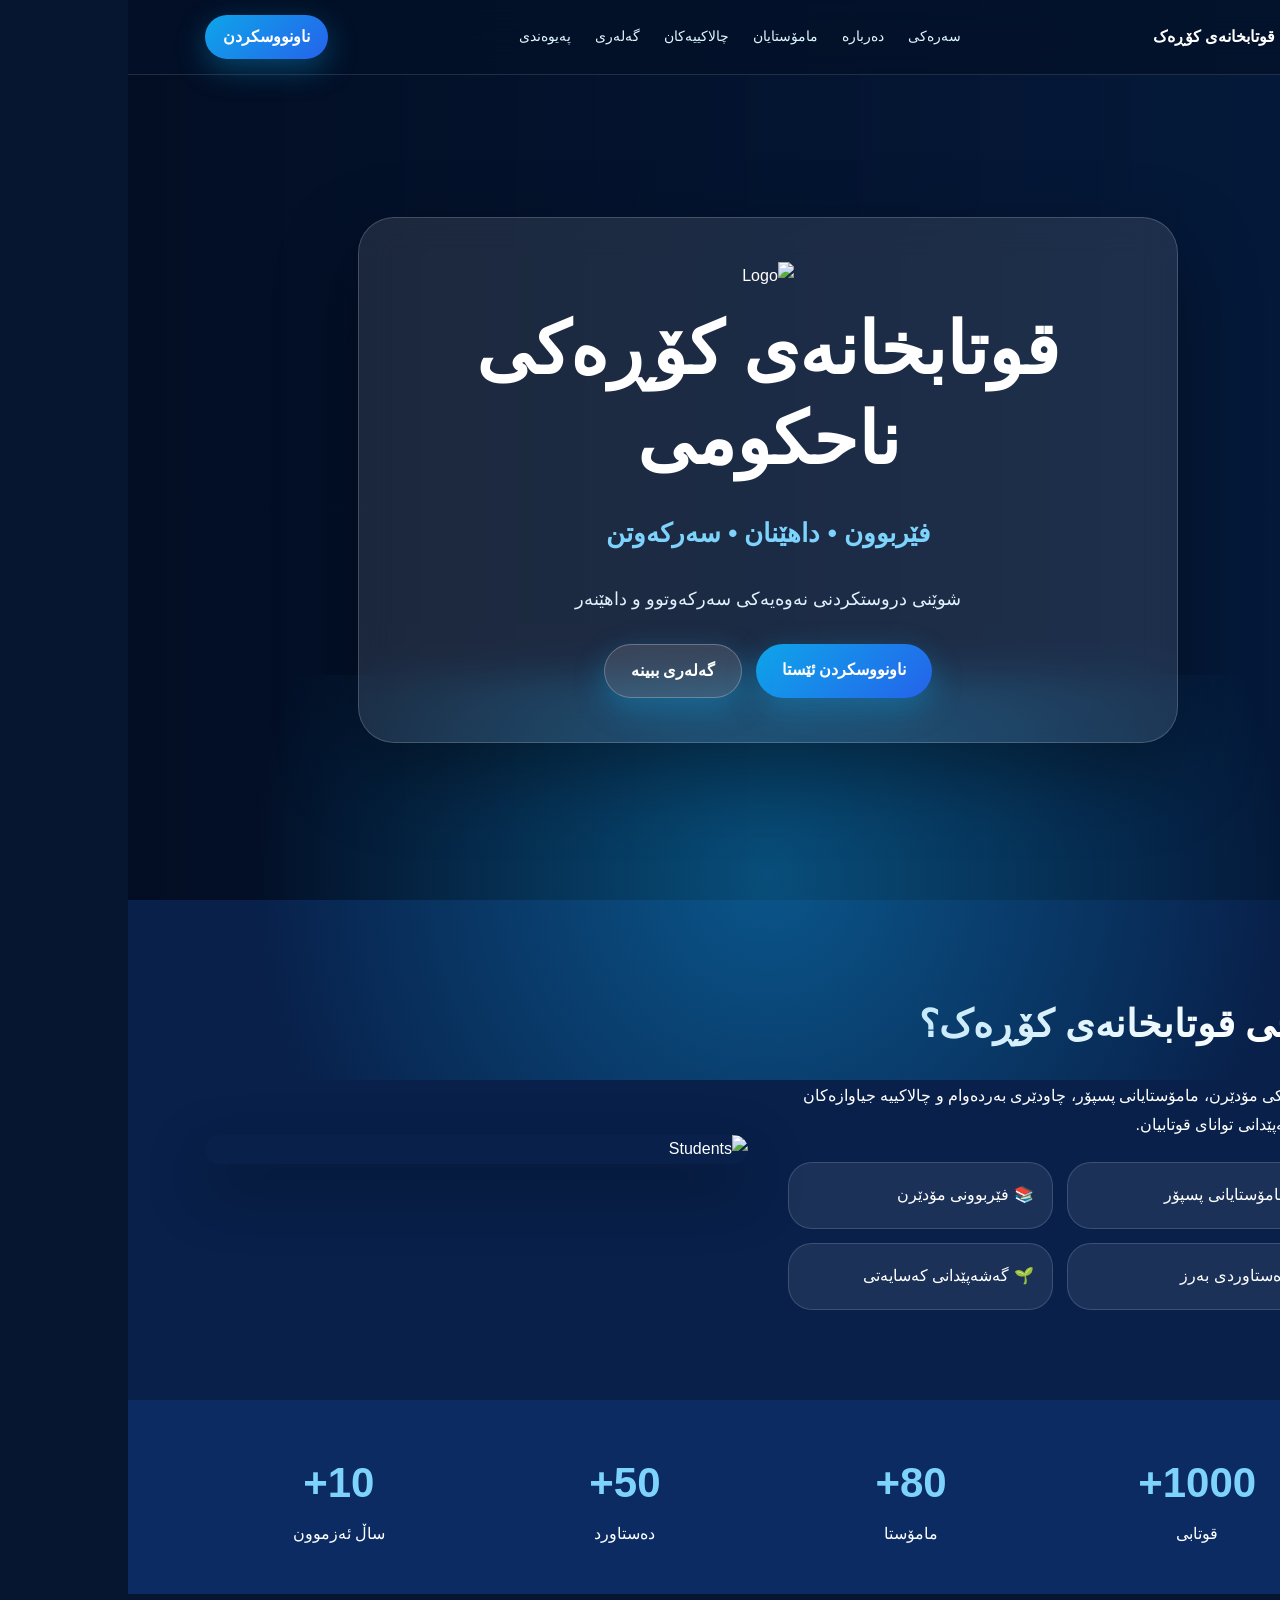
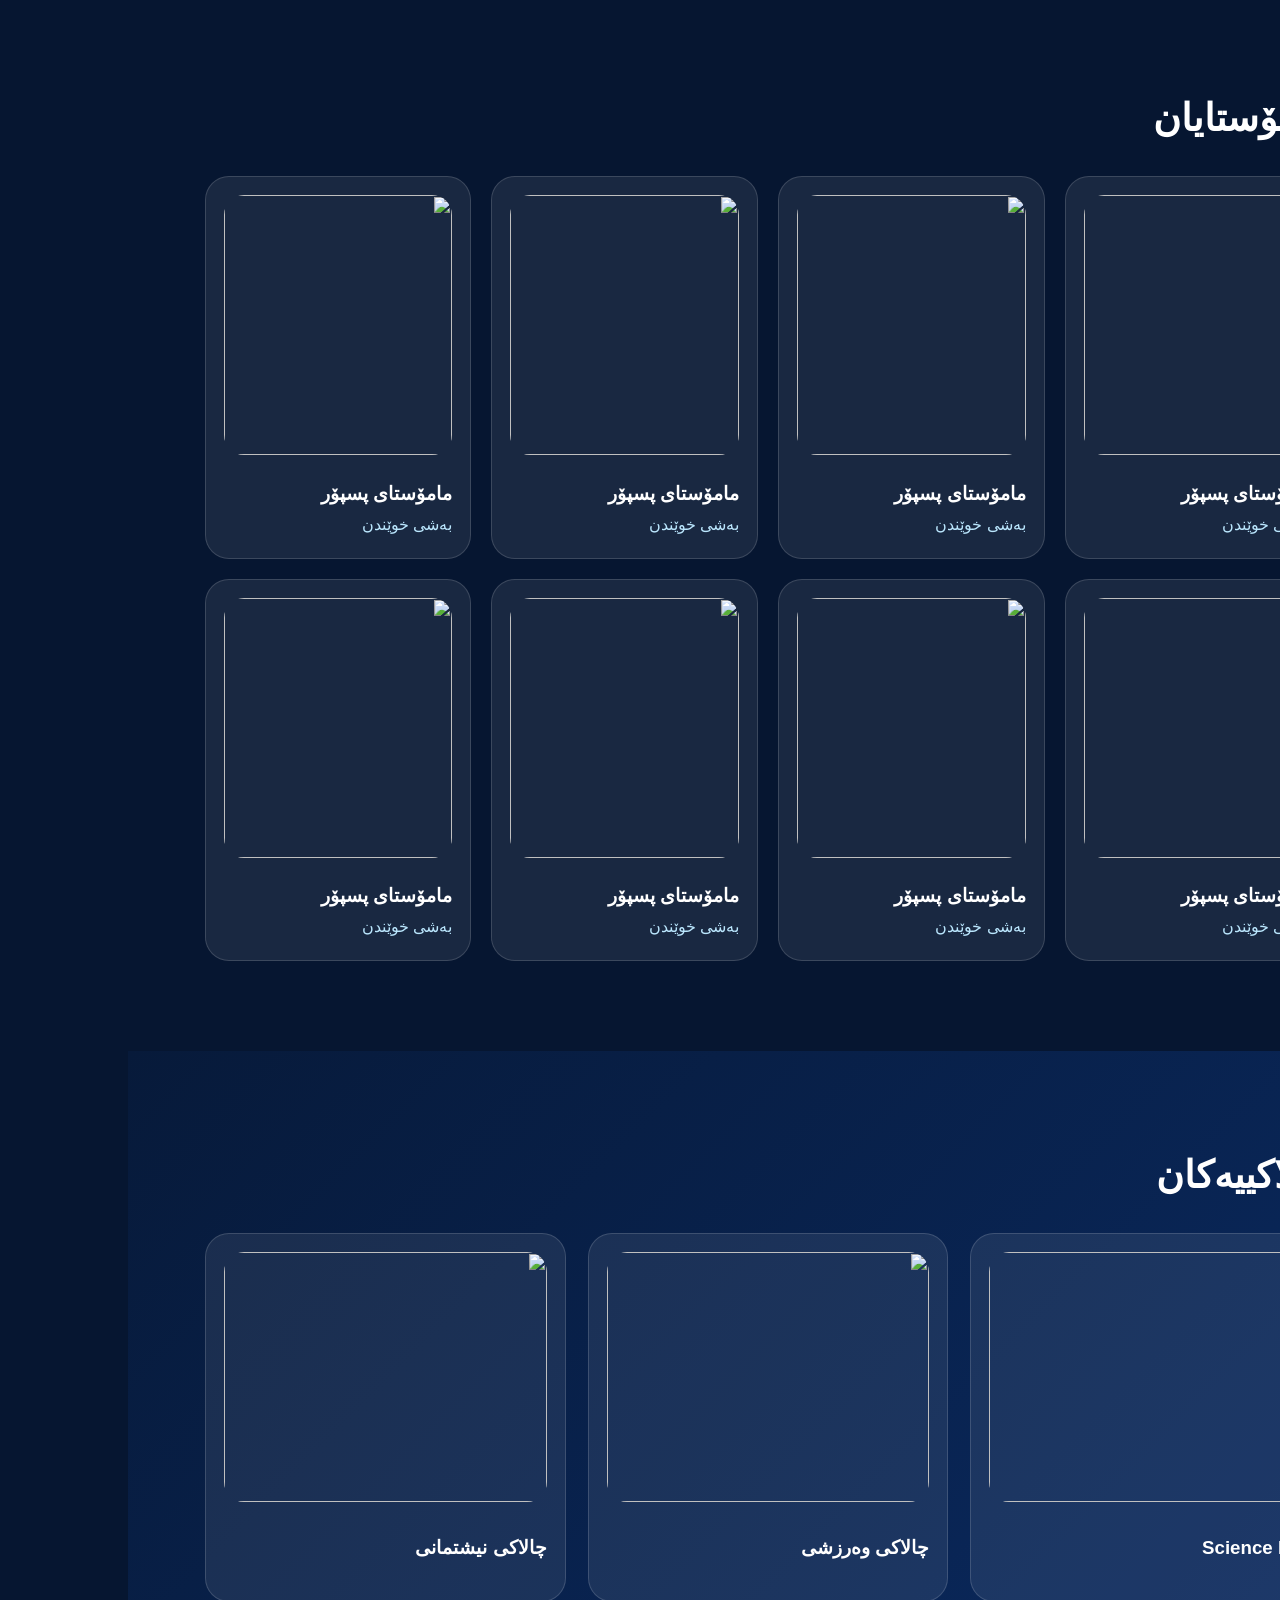
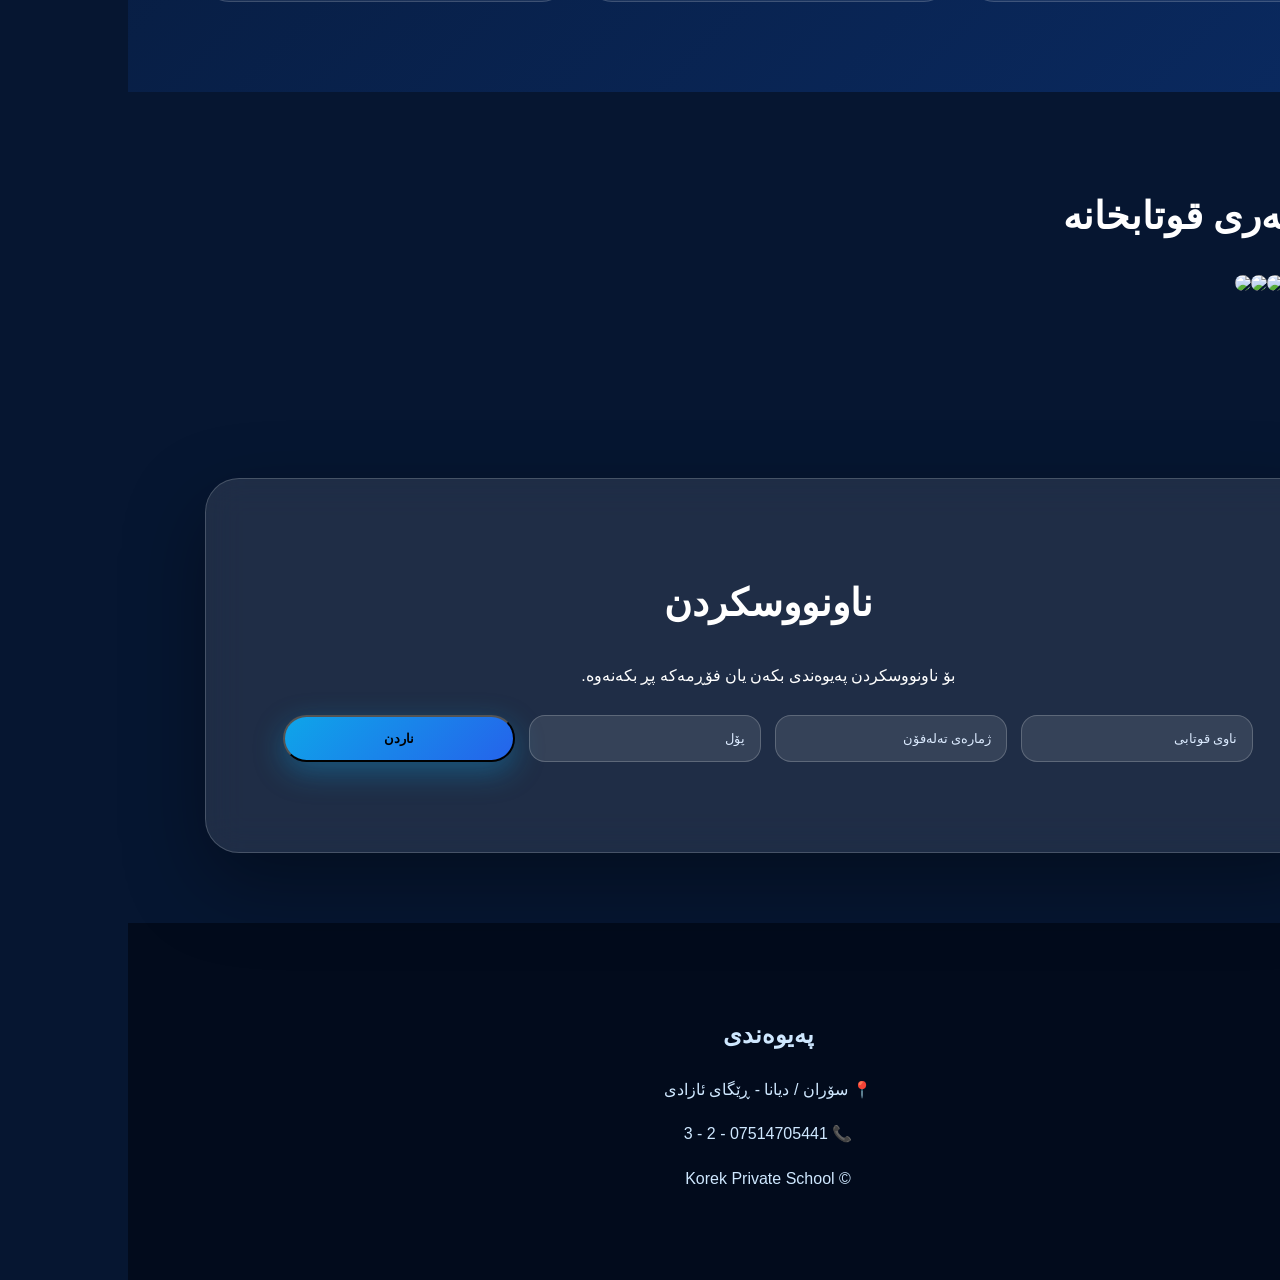
==== index.html @ 2002eb9e "Add files via upload" ====
<!DOCTYPE html>
<html lang="ku" dir="rtl">
<head>
  <meta charset="UTF-8" />
  <meta name="viewport" content="width=device-width, initial-scale=1.0" />
  <title>قوتابخانەی کۆڕەکی ناحکومی</title>
  <link rel="stylesheet" href="styles.css" />
</head>
<body>
  <header class="nav">
    <div class="brand"><img src="assets/logo.png" alt="Korek Logo"><span>قوتابخانەی کۆڕەک</span></div>
    <nav>
      <a href="#home">سەرەکی</a><a href="#about">دەربارە</a><a href="#teachers">مامۆستایان</a><a href="#activities">چالاکییەکان</a><a href="#gallery">گەلەری</a><a href="#contact">پەیوەندی</a>
    </nav>
    <a class="btn small" href="#register">ناونووسکردن</a>
  </header>

  <section id="home" class="hero">
    <div class="hero-bg"></div>
    <div class="hero-card glass">
      <img class="hero-logo" src="assets/logo.png" alt="Logo">
      <h1>قوتابخانەی کۆڕەکی ناحکومی</h1>
      <p>فێربوون • داهێنان • سەرکەوتن</p>
      <span>شوێنی دروستکردنی نەوەیەکی سەرکەوتوو و داهێنەر</span>
      <div class="actions"><a class="btn" href="#register">ناونووسکردن ئێستا</a><a class="btn ghost" href="#gallery">گەلەری ببینە</a></div>
    </div>
  </section>

  <section id="about" class="section split">
    <div><h2>بۆچی قوتابخانەی کۆڕەک؟</h2><p>ژینگەیەکی مۆدێرن، مامۆستایانی پسپۆر، چاودێری بەردەوام و چالاکییە جیاوازەکان بۆ گەشەپێدانی توانای قوتابیان.</p>
      <div class="features"><div>🎓 مامۆستایانی پسپۆر</div><div>📚 فێربوونی مۆدێرن</div><div>🏆 دەستاوردی بەرز</div><div>🌱 گەشەپێدانی کەسایەتی</div></div>
    </div>
    <img class="rounded" src="assets/students-group.jpg" alt="Students">
  </section>

  <section class="stats">
    <div><b>1000+</b><span>قوتابی</span></div><div><b>80+</b><span>مامۆستا</span></div><div><b>50+</b><span>دەستاورد</span></div><div><b>10+</b><span>ساڵ ئەزموون</span></div>
  </section>

  <section id="teachers" class="section">
    <h2>مامۆستایان</h2>
    <div class="grid teachers">
      <article><img src="assets/teacher-15-01.jpg"><h3>مامۆستای پسپۆر</h3><p>بەشی خوێندن</p></article>
      <article><img src="assets/teacher-16-01.jpg"><h3>مامۆستای پسپۆر</h3><p>بەشی خوێندن</p></article>
      <article><img src="assets/teacher-17-01.jpg"><h3>مامۆستای پسپۆر</h3><p>بەشی خوێندن</p></article>
      <article><img src="assets/teacher-18-01-01.jpg"><h3>مامۆستای پسپۆر</h3><p>بەشی خوێندن</p></article>
      <article><img src="assets/teacher-19-01.jpg"><h3>مامۆستای پسپۆر</h3><p>بەشی خوێندن</p></article>
      <article><img src="assets/teacher-20-01-01.jpg"><h3>مامۆستای پسپۆر</h3><p>بەشی خوێندن</p></article>
      <article><img src="assets/teacher-22-01.jpg"><h3>مامۆستای پسپۆر</h3><p>بەشی خوێندن</p></article>
      <article><img src="assets/teacher-23-01.jpg"><h3>مامۆستای پسپۆر</h3><p>بەشی خوێندن</p></article>
    </div>
  </section>

  <section id="activities" class="section dark">
    <h2>چالاکییەکان</h2>
    <div class="activity-grid">
      <div><img src="assets/activity1.png"><h3>Science Fair</h3></div>
      <div><img src="assets/activity2.png"><h3>چالاکی وەرزشی</h3></div>
      <div><img src="assets/activity3.png"><h3>چالاکی نیشتمانی</h3></div>
    </div>
  </section>

  <section id="gallery" class="section">
    <h2>گەلەری قوتابخانە</h2>
    <div class="masonry">
      <img src="assets/school.jpg"><img src="assets/student1.jpg"><img src="assets/student2.jpg"><img src="assets/student3.jpg"><img src="assets/student4.jpg"><img src="assets/gallery1.png">
    </div>
  </section>

  <section id="register" class="section register glass">
    <h2>ناونووسکردن</h2>
    <p>بۆ ناونووسکردن پەیوەندی بکەن یان فۆڕمەکە پڕ بکەنەوە.</p>
    <form><input placeholder="ناوی قوتابی"><input placeholder="ژمارەی تەلەفۆن"><input placeholder="پۆل"><button class="btn" type="button">ناردن</button></form>
  </section>

  <footer id="contact">
    <h2>پەیوەندی</h2>
    <p>📍 سۆران / دیانا - ڕێگای ئازادی</p>
    <p>📞 07514705441 - 2 - 3</p>
    <p>© Korek Private School</p>
  </footer>
</body>
</html>
---- styles.css ----
*{box-sizing:border-box}body{margin:0;font-family:Tahoma,Arial,sans-serif;background:#061631;color:#fff;line-height:1.8;overflow-x:hidden}a{color:inherit;text-decoration:none}.nav{position:fixed;top:0;z-index:50;width:100%;display:flex;align-items:center;justify-content:space-between;padding:14px 6%;background:rgba(4,17,39,.72);backdrop-filter:blur(18px);border-bottom:1px solid rgba(255,255,255,.12)}.brand{display:flex;align-items:center;gap:10px;font-weight:800}.brand img{width:46px;height:46px;object-fit:contain}.nav nav{display:flex;gap:24px;color:#dff6ff;font-size:14px}.btn{display:inline-block;background:linear-gradient(135deg,#0ea5e9,#2563eb);padding:12px 26px;border-radius:999px;font-weight:800;box-shadow:0 10px 30px rgba(14,165,233,.35)}.btn.small{padding:8px 18px}.btn.ghost{background:rgba(255,255,255,.12);border:1px solid rgba(255,255,255,.25)}.hero{min-height:100vh;position:relative;display:grid;place-items:center;padding:120px 6% 60px}.hero-bg{position:absolute;inset:0;background:linear-gradient(90deg,rgba(3,13,34,.95),rgba(5,32,72,.45)),url('assets/school.jpg') center/cover;filter:saturate(1.05)}.hero:after{content:"";position:absolute;inset:auto -10% -20% -10%;height:45%;background:radial-gradient(circle,#0ea5e966,transparent 65%)}.glass{background:rgba(255,255,255,.1);border:1px solid rgba(255,255,255,.18);box-shadow:0 30px 80px rgba(0,0,0,.35);backdrop-filter:blur(18px)}.hero-card{position:relative;z-index:2;max-width:820px;text-align:center;border-radius:36px;padding:44px}.hero-logo{width:100px}.hero h1{font-size:clamp(34px,6vw,72px);line-height:1.25;margin:14px 0}.hero p{font-size:26px;color:#7dd3fc;font-weight:800}.hero span{display:block;color:#e0f2fe;font-size:18px}.actions{margin-top:28px;display:flex;gap:14px;justify-content:center;flex-wrap:wrap}.section{padding:90px 6%}.section h2{font-size:38px;margin:0 0 24px}.split{display:grid;grid-template-columns:1fr 1fr;gap:40px;align-items:center;background:#08204a}.rounded{width:100%;border-radius:34px;box-shadow:0 25px 60px rgba(0,0,0,.35)}.features{display:grid;grid-template-columns:repeat(2,1fr);gap:14px;margin-top:22px}.features div,.teachers article,.activity-grid div{background:rgba(255,255,255,.08);border:1px solid rgba(255,255,255,.15);border-radius:24px;padding:18px}.stats{display:grid;grid-template-columns:repeat(4,1fr);gap:18px;padding:45px 6%;background:#0b2b62;text-align:center}.stats b{font-size:42px;color:#7dd3fc;display:block}.grid{display:grid;grid-template-columns:repeat(4,1fr);gap:20px}.teachers img{width:100%;height:260px;object-fit:cover;border-radius:20px}.teachers h3{margin:12px 0 0}.teachers p{color:#bae6fd;margin:0}.dark{background:linear-gradient(135deg,#071a3a,#0a2a61)}.activity-grid{display:grid;grid-template-columns:repeat(3,1fr);gap:22px}.activity-grid img{width:100%;height:250px;object-fit:cover;border-radius:20px}.masonry{columns:3 260px;column-gap:18px}.masonry img{width:100%;margin:0 0 18px;border-radius:22px}.register{margin:70px 6%;border-radius:34px;text-align:center}form{display:grid;grid-template-columns:repeat(4,1fr);gap:14px;margin-top:24px}input{padding:15px;border-radius:16px;border:1px solid rgba(255,255,255,.2);background:rgba(255,255,255,.1);color:#fff}input::placeholder{color:#dbeafe}footer{text-align:center;padding:70px 6%;background:#020b1c;color:#cfe8ff}@media(max-width:900px){.nav nav{display:none}.split,.grid,.activity-grid,.stats,form{grid-template-columns:1fr}.hero-card{padding:28px}.section{padding:64px 5%}}
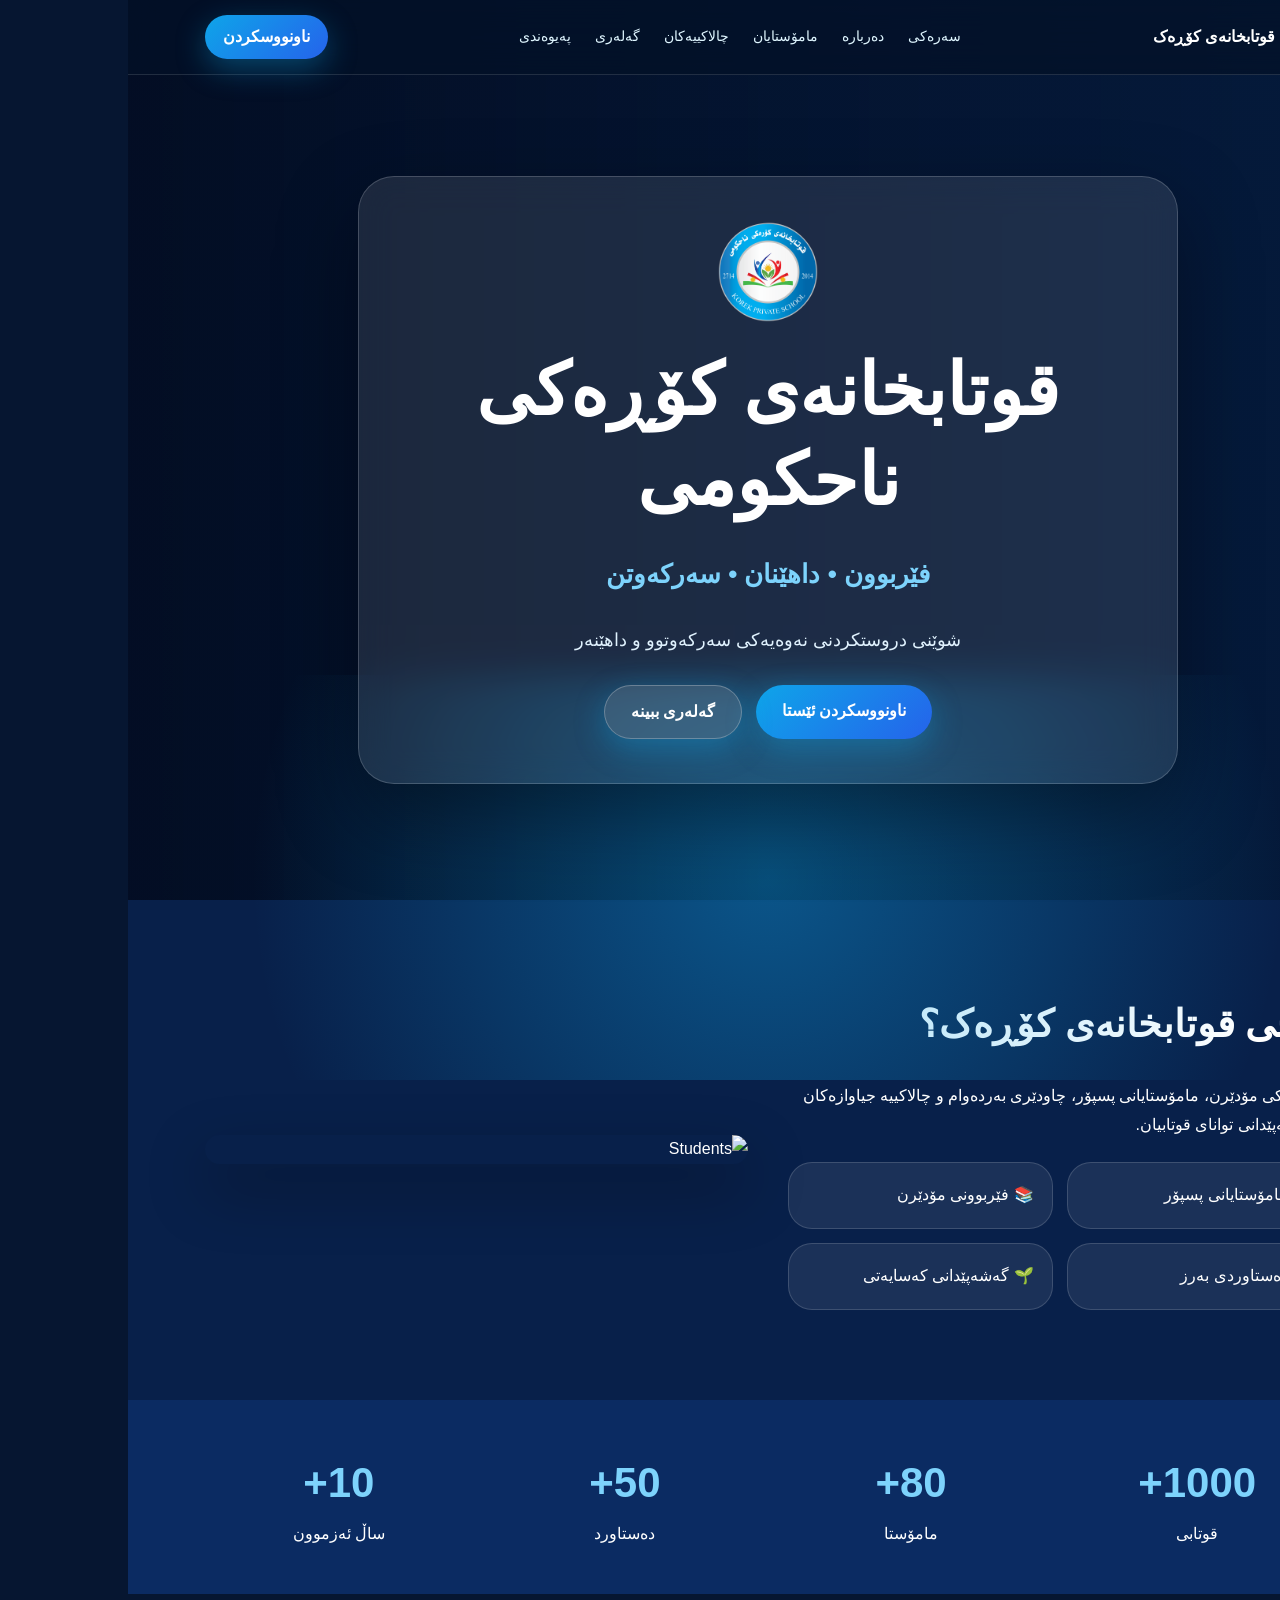
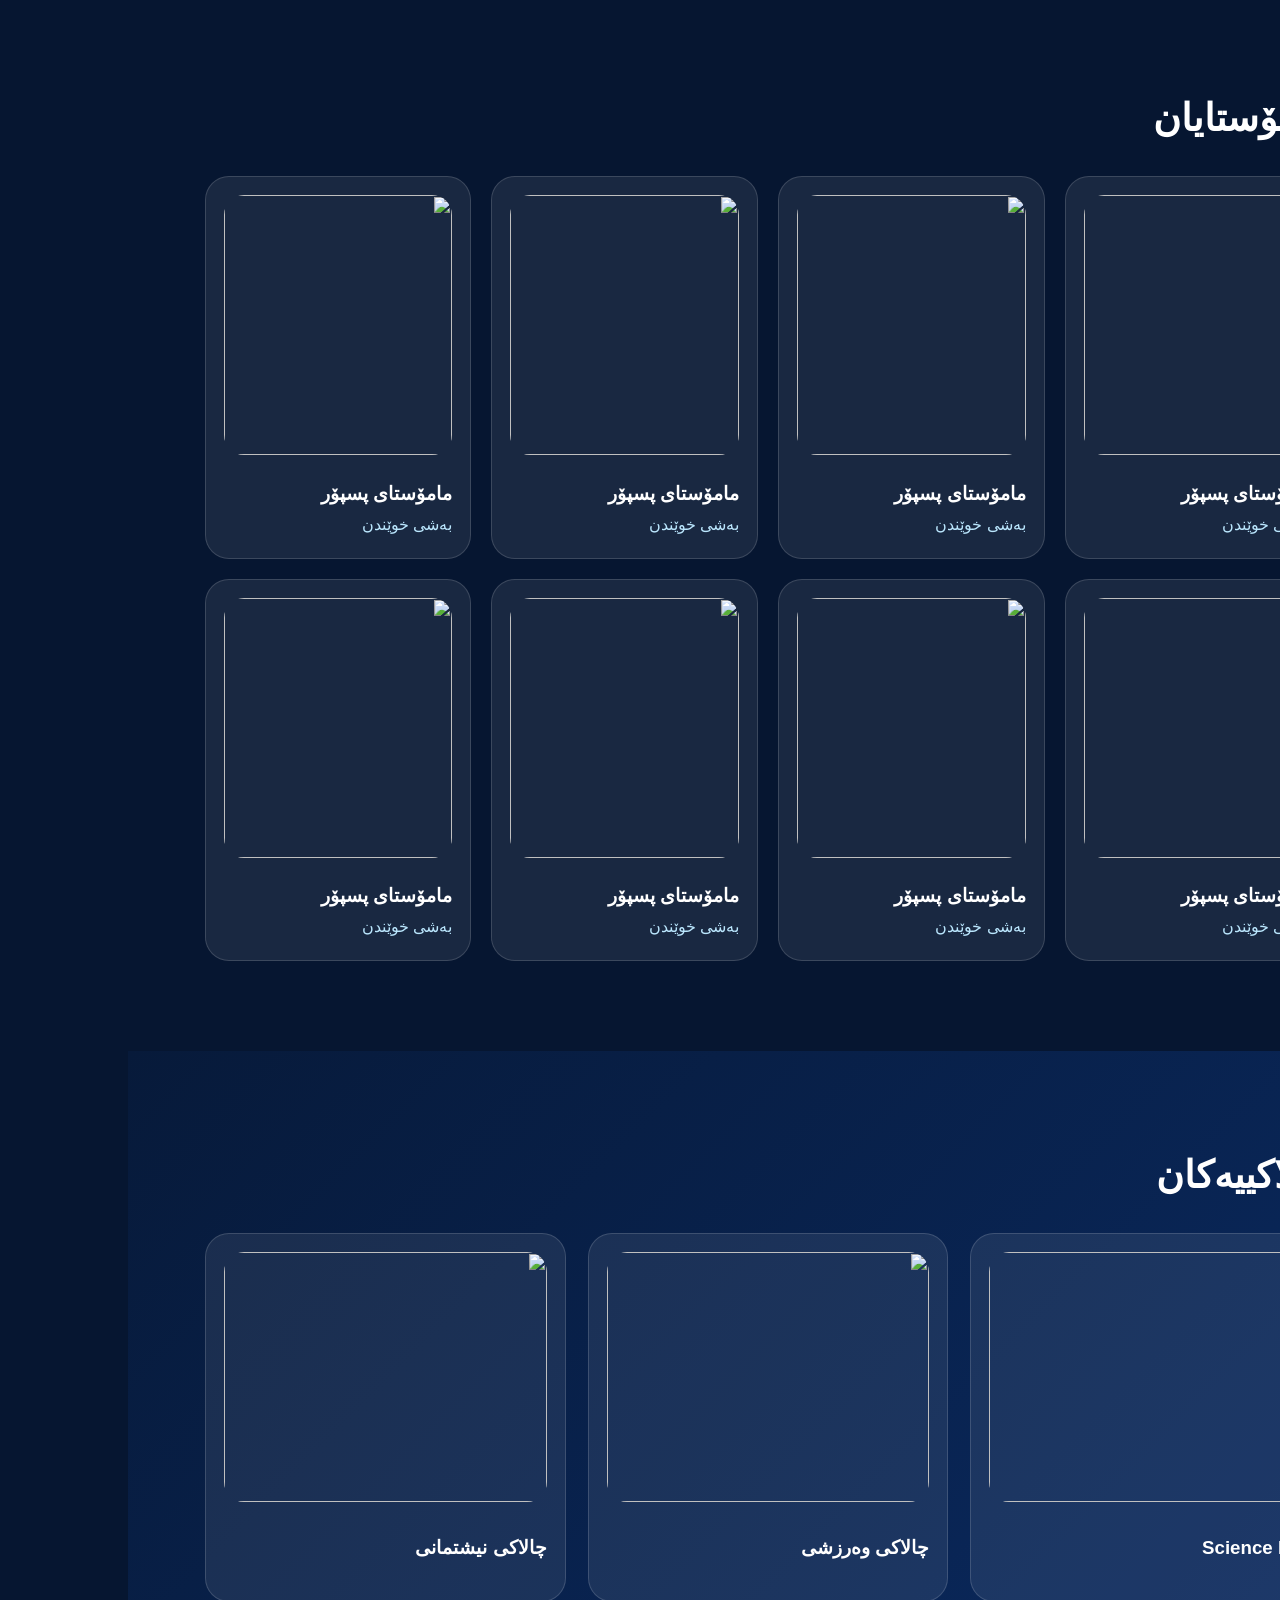
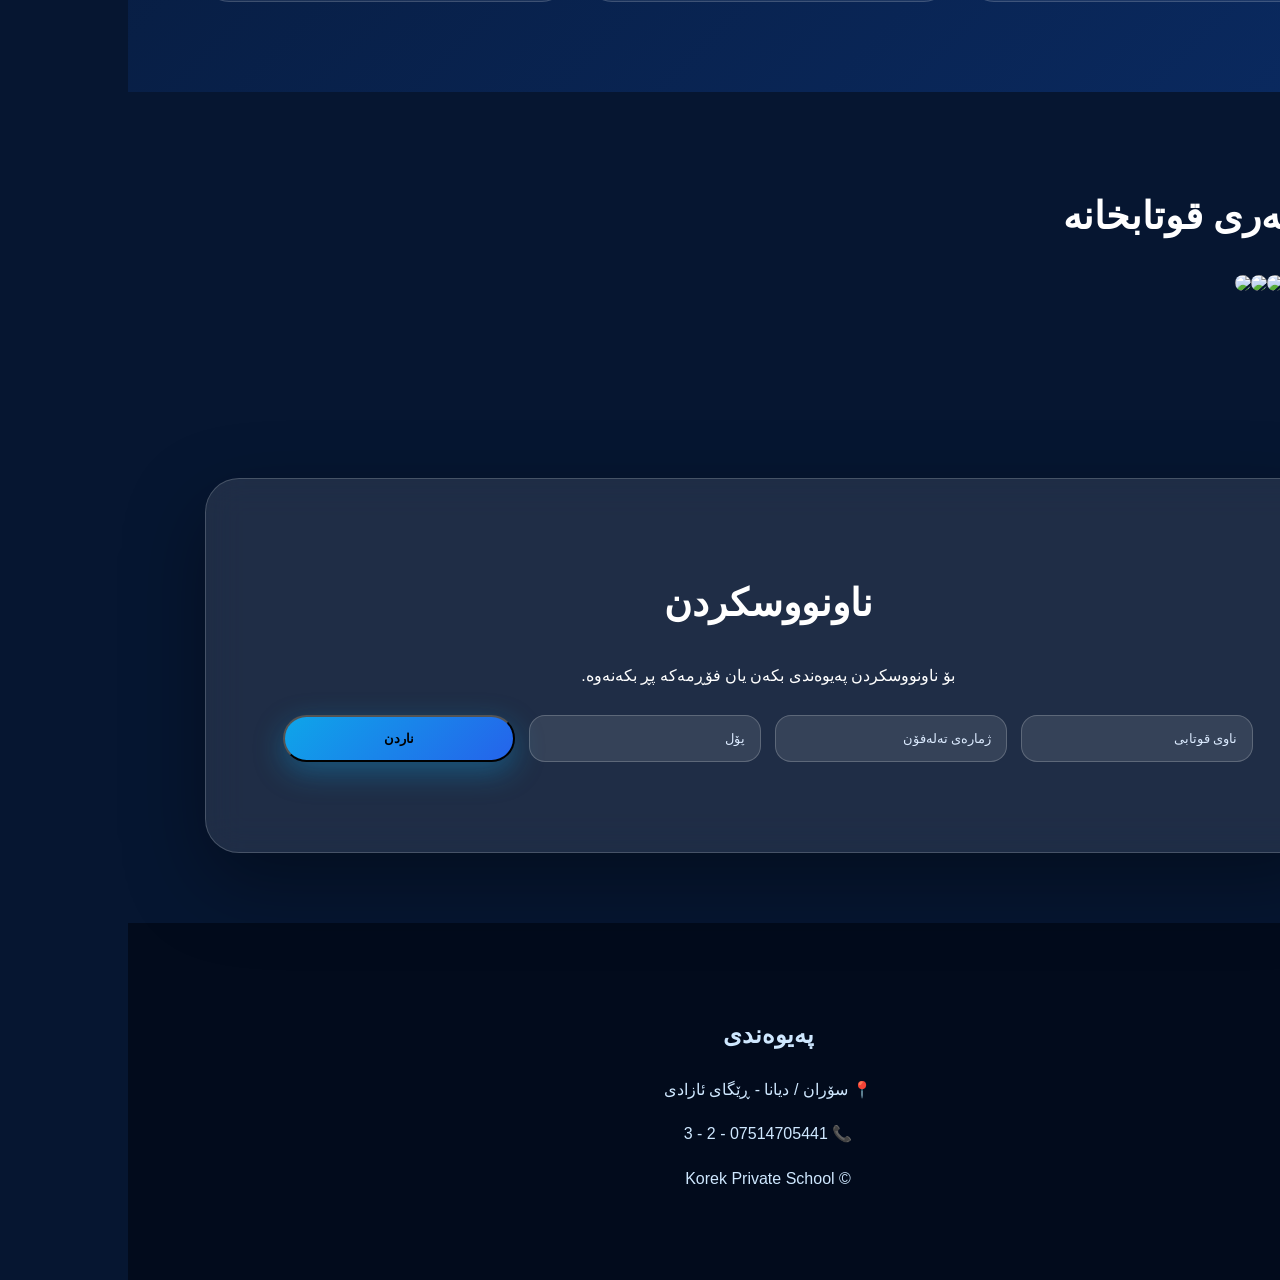
==== commit 6333743f: "Update index.html" ====
--- a/index.html
+++ b/index.html
@@ -8,7 +8,7 @@
 </head>
 <body>
   <header class="nav">
-    <div class="brand"><img src="assets/logo.png" alt="Korek Logo"><span>قوتابخانەی کۆڕەک</span></div>
+    <div class="brand"><img src="logo.png" alt="Korek Logo"><span>قوتابخانەی کۆڕەک</span></div>
     <nav>
       <a href="#home">سەرەکی</a><a href="#about">دەربارە</a><a href="#teachers">مامۆستایان</a><a href="#activities">چالاکییەکان</a><a href="#gallery">گەلەری</a><a href="#contact">پەیوەندی</a>
     </nav>
@@ -18,7 +18,7 @@
   <section id="home" class="hero">
     <div class="hero-bg"></div>
     <div class="hero-card glass">
-      <img class="hero-logo" src="assets/logo.png" alt="Logo">
+      <img class="hero-logo" src="logo.png" alt="Logo">
       <h1>قوتابخانەی کۆڕەکی ناحکومی</h1>
       <p>فێربوون • داهێنان • سەرکەوتن</p>
       <span>شوێنی دروستکردنی نەوەیەکی سەرکەوتوو و داهێنەر</span>
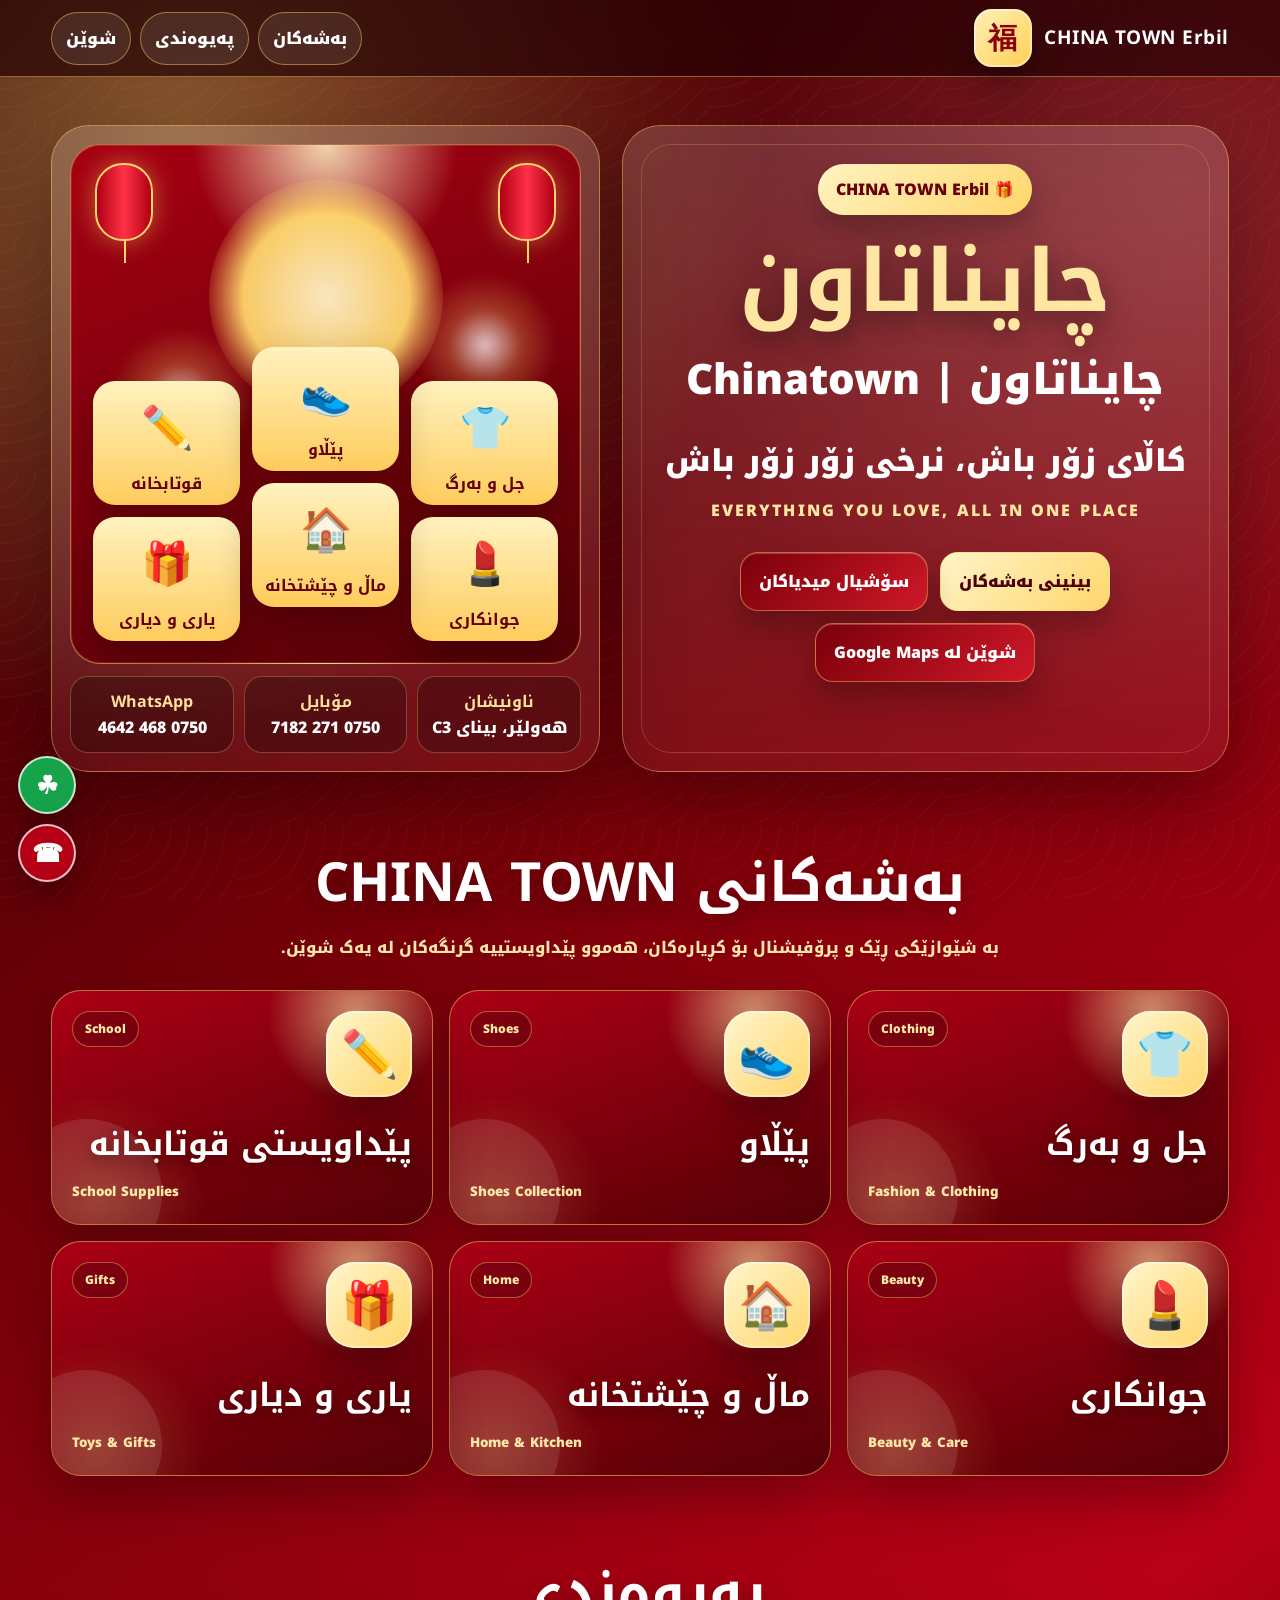
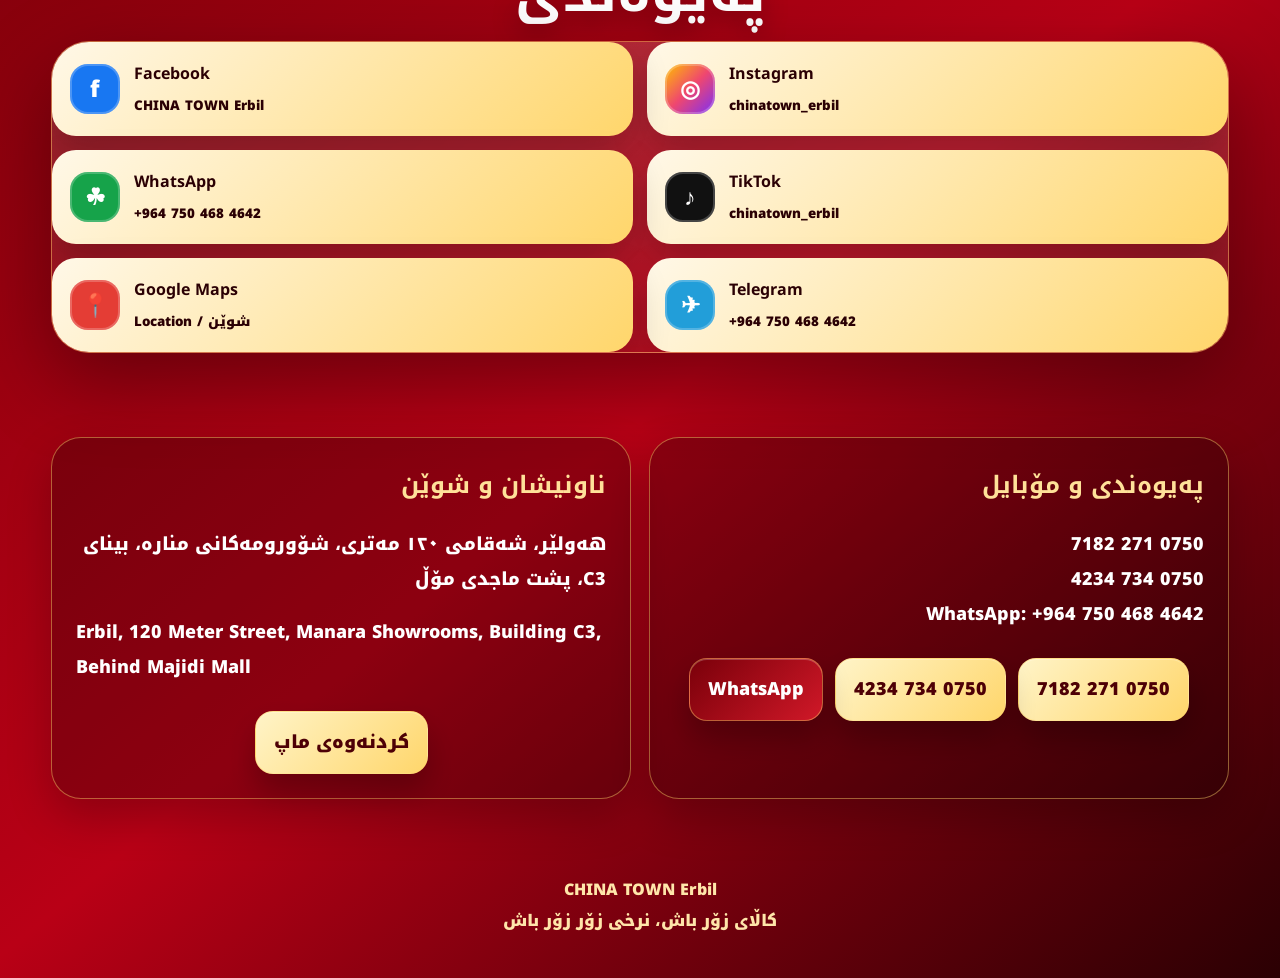
==== commit e7c4391d: "Replace homepage with China Town premium design" ====
--- a/index.html
+++ b/index.html
@@ -1,83 +1,26 @@
-<!DOCTYPE html>
+<!doctype html>
 <html lang="ku" dir="rtl">
 <head>
-  <meta charset="UTF-8" />
-  <meta name="viewport" content="width=device-width, initial-scale=1.0" />
-  <title>قوتابخانەی کۆڕەکی ناحکومی</title>
-  <link rel="stylesheet" href="styles.css" />
+<meta charset="utf-8">
+<meta name="viewport" content="width=device-width,initial-scale=1">
+<title>CHINA TOWN Erbil | چایناتاون</title>
+<meta name="description" content="CHINA TOWN Erbil - کاڵای زۆر باش، نرخی زۆر زۆر باش">
+<link rel="preconnect" href="https://fonts.googleapis.com">
+<link rel="preconnect" href="https://fonts.gstatic.com" crossorigin>
+<link href="https://fonts.googleapis.com/css2?family=Noto+Kufi+Arabic:wght@400;600;700;800;900&display=swap" rel="stylesheet">
+<style>
+:root{--red:#b40014;--red2:#7b000b;--dark:#210003;--gold:#ffd66b;--gold2:#fff0b8;--cream:#fff7df;--line:rgba(255,214,107,.45);--shadow:0 28px 80px rgba(0,0,0,.36)}*{box-sizing:border-box}html{scroll-behavior:smooth}body{margin:0;min-height:100vh;font-family:'Noto Kufi Arabic',Tahoma,Arial,sans-serif;color:#fff;background:radial-gradient(circle at 14% 6%,rgba(255,214,107,.42),transparent 22%),radial-gradient(circle at 92% 8%,rgba(255,255,255,.13),transparent 20%),linear-gradient(140deg,#2b0004 0%,#740008 33%,#b90016 70%,#2b0003 100%);overflow-x:hidden}body:before{content:"";position:fixed;inset:0;pointer-events:none;background:repeating-radial-gradient(circle at 0 0,transparent 0 16px,rgba(255,214,107,.08) 17px 18px);background-size:118px 118px;opacity:.45;mix-blend-mode:screen}.wrap{width:min(1180px,92%);margin:auto;position:relative;z-index:1}.nav{position:sticky;top:0;z-index:50;background:rgba(34,0,4,.68);backdrop-filter:blur(16px);border-bottom:1px solid var(--line)}.nav-inner{min-height:76px;display:flex;align-items:center;justify-content:space-between;gap:14px}.brand{direction:ltr;text-decoration:none;color:#fff;display:flex;align-items:center;gap:12px;font-weight:900;letter-spacing:.03em}.logo{width:58px;height:58px;border-radius:18px;display:grid;place-items:center;background:linear-gradient(135deg,#fff0b8,#ffcf53);color:#8b000b;box-shadow:0 18px 35px rgba(0,0,0,.28),inset 0 0 0 2px rgba(255,255,255,.42);font-size:29px}.brand b{font-size:19px}.nav-actions{display:flex;gap:9px;flex-wrap:wrap}.pill{text-decoration:none;color:#fff;padding:10px 14px;border:1px solid var(--line);border-radius:999px;background:rgba(255,255,255,.09);font-weight:900}.hero{padding:48px 0 36px}.hero-grid{display:grid;grid-template-columns:1.05fr .95fr;gap:22px;align-items:stretch}.panel{border:1px solid var(--line);background:linear-gradient(180deg,rgba(255,255,255,.16),rgba(255,255,255,.06));border-radius:38px;box-shadow:var(--shadow);overflow:hidden;backdrop-filter:blur(12px)}.hero-copy{padding:38px 28px;text-align:center;position:relative}.hero-copy:before{content:"";position:absolute;inset:18px;border-radius:30px;border:1px solid rgba(255,214,107,.22);pointer-events:none}.seal{display:inline-flex;align-items:center;gap:8px;padding:10px 18px;border-radius:999px;background:linear-gradient(135deg,#fff3c1,#ffd66b);color:#690008;font-weight:900;box-shadow:0 14px 30px rgba(0,0,0,.24)}h1{margin:22px 0 10px;font-size:clamp(38px,8vw,86px);line-height:1.08;color:#ffe7a3;text-shadow:0 9px 28px rgba(0,0,0,.45)}.brand-ku{font-size:clamp(22px,4vw,42px);font-weight:900}.slogan{margin:16px auto 0;max-width:720px;color:#fff;font-size:clamp(18px,3vw,30px);font-weight:900;line-height:1.7}.en{direction:ltr;letter-spacing:.13em;color:#ffe7a3;font-weight:900;margin-top:8px}.btns{display:flex;gap:12px;justify-content:center;flex-wrap:wrap;margin-top:26px}.btn{display:inline-flex;align-items:center;justify-content:center;gap:9px;text-decoration:none;min-height:54px;padding:13px 18px;border-radius:18px;border:1px solid var(--line);font-weight:900;box-shadow:0 16px 30px rgba(0,0,0,.24),inset 0 1px rgba(255,255,255,.23)}.btn.gold{background:linear-gradient(135deg,#fff4c8,#ffd66b);color:#4e0006}.btn.red{background:linear-gradient(135deg,#7a000a,#d01828);color:#fff}.showcase{padding:18px;position:relative}.stage{min-height:520px;border-radius:30px;background:radial-gradient(circle at 50% 0%,rgba(255,246,198,.86),transparent 23%),linear-gradient(160deg,#a60012,#540006);border:1px solid rgba(255,214,107,.52);overflow:hidden;position:relative;box-shadow:inset 0 0 0 1px rgba(255,255,255,.12)}.lantern{position:absolute;top:18px;width:58px;height:78px;border-radius:28px;background:linear-gradient(90deg,#b10014,#ff3147,#b10014);box-shadow:0 0 25px rgba(255,214,107,.45);border:2px solid #ffd66b}.lantern.l{right:24px}.lantern.r{left:24px}.lantern:after{content:"";position:absolute;left:50%;bottom:-24px;width:2px;height:24px;background:#ffd66b}.moon{position:absolute;left:50%;top:34px;transform:translateX(-50%);width:235px;height:235px;border-radius:50%;background:radial-gradient(circle,#fff5ca 0,#ffd66b 50%,rgba(255,214,107,.15) 70%,transparent 71%);opacity:.94}.steps{position:absolute;left:22px;right:22px;bottom:22px;display:grid;grid-template-columns:repeat(3,1fr);gap:12px}.product{min-height:124px;border-radius:22px;background:linear-gradient(180deg,#fff2bf,#ffcc5c);color:#640008;display:flex;flex-direction:column;align-items:center;justify-content:center;text-align:center;font-weight:900;box-shadow:0 16px 36px rgba(0,0,0,.26)}.product em{font-style:normal;font-size:42px}.product:nth-child(2),.product:nth-child(5){transform:translateY(-34px)}.spark{position:absolute;width:150px;height:150px;border-radius:50%;background:radial-gradient(circle,rgba(255,255,255,.75),rgba(255,214,107,.25),transparent 68%);filter:blur(3px)}.spark.s1{right:20px;top:125px}.spark.s2{left:35px;top:180px}.quick{display:grid;grid-template-columns:repeat(3,1fr);gap:10px;margin-top:12px}.quick div{background:rgba(0,0,0,.25);border:1px solid rgba(255,214,107,.28);border-radius:18px;text-align:center;padding:12px 8px;font-weight:850;line-height:1.6}.quick b{display:block;color:#ffe199}section{padding:42px 0}.title{text-align:center;font-size:clamp(30px,5vw,54px);line-height:1.25;margin:0 0 14px;color:#fff;text-shadow:0 8px 26px rgba(0,0,0,.36)}.note{max-width:790px;margin:0 auto 26px;text-align:center;color:#ffe6aa;line-height:2;font-weight:800}.cats{display:grid;grid-template-columns:repeat(3,1fr);gap:16px}.cat{position:relative;min-height:235px;border-radius:30px;overflow:hidden;border:1px solid rgba(255,214,107,.52);background:linear-gradient(160deg,#ab0015,#540006);box-shadow:0 22px 50px rgba(0,0,0,.28);padding:20px;display:flex;flex-direction:column;justify-content:space-between}.cat:before{content:"";position:absolute;inset:0;background:radial-gradient(circle at 80% 10%,rgba(255,238,170,.72),transparent 24%),radial-gradient(circle at 12% 90%,rgba(255,214,107,.24),transparent 28%);opacity:.85}.cat:after{content:"";position:absolute;left:-40px;bottom:-45px;width:150px;height:150px;border-radius:50%;background:rgba(255,255,255,.10)}.cat>*{position:relative;z-index:1}.cat-top{display:flex;justify-content:space-between;align-items:flex-start}.cat-icon{width:86px;height:86px;border-radius:28px;display:grid;place-items:center;font-size:46px;background:linear-gradient(135deg,#fff5cd,#ffd66b);color:#76000a;box-shadow:0 18px 38px rgba(0,0,0,.3),inset 0 0 0 2px rgba(255,255,255,.45)}.tag{direction:ltr;border:1px solid rgba(255,214,107,.42);background:rgba(0,0,0,.22);border-radius:999px;padding:6px 12px;color:#ffe7a7;font-size:12px;font-weight:900}.cat b{font-size:clamp(21px,3vw,32px);color:#fff;text-shadow:0 5px 18px rgba(0,0,0,.42)}.cat small{display:block;color:#ffe7a7;direction:ltr;font-weight:900;margin-top:4px}.links-grid{display:grid;grid-template-columns:repeat(2,1fr);gap:14px}.social{text-decoration:none;display:flex;align-items:center;gap:14px;direction:ltr;border-radius:24px;padding:16px 18px;background:linear-gradient(135deg,#fff8e8,#ffd66b);color:#2b0004;font-weight:900;box-shadow:0 16px 36px rgba(0,0,0,.22)}.round{width:50px;height:50px;border-radius:18px;display:grid;place-items:center;background:#b40014;color:#fff;font-size:23px;flex:0 0 auto;box-shadow:inset 0 0 0 2px rgba(255,255,255,.22)}.round.fb{background:#1877f2}.round.ig{background:linear-gradient(135deg,#ffbf00,#ef476f,#7b2ff7)}.round.tk{background:#111}.round.wa{background:#16a34a}.round.tg{background:#229ed9}.round.map{background:#e43d35}.contact-grid{display:grid;grid-template-columns:1fr 1fr;gap:18px}.contact{padding:24px;border-radius:30px;border:1px solid var(--line);background:rgba(0,0,0,.24);box-shadow:0 18px 44px rgba(0,0,0,.22);line-height:1.95;font-size:18px;font-weight:850}.contact strong{color:#ffe199;font-size:24px}.footer{text-align:center;padding:34px 0 42px;color:#ffe6aa;font-weight:900;line-height:1.9}.floating{position:fixed;left:18px;bottom:18px;z-index:60;display:grid;gap:10px}.float{width:58px;height:58px;border-radius:50%;display:grid;place-items:center;text-decoration:none;color:#fff;font-size:25px;font-weight:900;border:2px solid rgba(255,255,255,.75);box-shadow:0 16px 38px rgba(0,0,0,.34)}.float.wa{background:#16a34a}.float.call{background:#b40014}@media(max-width:920px){.hero-grid,.contact-grid{grid-template-columns:1fr}.cats{grid-template-columns:repeat(2,1fr)}.stage{min-height:450px}}@media(max-width:620px){.nav-inner{align-items:flex-start;min-height:auto;padding:10px 0}.brand b{font-size:16px}.pill{font-size:13px;padding:8px 11px}.hero{padding-top:28px}.hero-copy{padding:30px 16px}.cats,.links-grid{grid-template-columns:1fr}.stage{min-height:420px}.steps{grid-template-columns:repeat(2,1fr)}.product{min-height:105px}.product:nth-child(2),.product:nth-child(5){transform:none}.quick{grid-template-columns:1fr}.floating{left:12px;bottom:12px}.float{width:52px;height:52px}.social{font-size:14px}}
+</style>
 </head>
 <body>
-  <header class="nav">
-    <div class="brand"><img src="logo.png" alt="Korek Logo"><span>قوتابخانەی کۆڕەک</span></div>
-    <nav>
-      <a href="#home">سەرەکی</a><a href="#about">دەربارە</a><a href="#teachers">مامۆستایان</a><a href="#activities">چالاکییەکان</a><a href="#gallery">گەلەری</a><a href="#contact">پەیوەندی</a>
-    </nav>
-    <a class="btn small" href="#register">ناونووسکردن</a>
-  </header>
-
-  <section id="home" class="hero">
-    <div class="hero-bg"></div>
-    <div class="hero-card glass">
-      <img class="hero-logo" src="logo.png" alt="Logo">
-      <h1>قوتابخانەی کۆڕەکی ناحکومی</h1>
-      <p>فێربوون • داهێنان • سەرکەوتن</p>
-      <span>شوێنی دروستکردنی نەوەیەکی سەرکەوتوو و داهێنەر</span>
-      <div class="actions"><a class="btn" href="#register">ناونووسکردن ئێستا</a><a class="btn ghost" href="#gallery">گەلەری ببینە</a></div>
-    </div>
-  </section>
-
-  <section id="about" class="section split">
-    <div><h2>بۆچی قوتابخانەی کۆڕەک؟</h2><p>ژینگەیەکی مۆدێرن، مامۆستایانی پسپۆر، چاودێری بەردەوام و چالاکییە جیاوازەکان بۆ گەشەپێدانی توانای قوتابیان.</p>
-      <div class="features"><div>🎓 مامۆستایانی پسپۆر</div><div>📚 فێربوونی مۆدێرن</div><div>🏆 دەستاوردی بەرز</div><div>🌱 گەشەپێدانی کەسایەتی</div></div>
-    </div>
-    <img class="rounded" src="assets/students-group.jpg" alt="Students">
-  </section>
-
-  <section class="stats">
-    <div><b>1000+</b><span>قوتابی</span></div><div><b>80+</b><span>مامۆستا</span></div><div><b>50+</b><span>دەستاورد</span></div><div><b>10+</b><span>ساڵ ئەزموون</span></div>
-  </section>
-
-  <section id="teachers" class="section">
-    <h2>مامۆستایان</h2>
-    <div class="grid teachers">
-      <article><img src="assets/teacher-15-01.jpg"><h3>مامۆستای پسپۆر</h3><p>بەشی خوێندن</p></article>
-      <article><img src="assets/teacher-16-01.jpg"><h3>مامۆستای پسپۆر</h3><p>بەشی خوێندن</p></article>
-      <article><img src="assets/teacher-17-01.jpg"><h3>مامۆستای پسپۆر</h3><p>بەشی خوێندن</p></article>
-      <article><img src="assets/teacher-18-01-01.jpg"><h3>مامۆستای پسپۆر</h3><p>بەشی خوێندن</p></article>
-      <article><img src="assets/teacher-19-01.jpg"><h3>مامۆستای پسپۆر</h3><p>بەشی خوێندن</p></article>
-      <article><img src="assets/teacher-20-01-01.jpg"><h3>مامۆستای پسپۆر</h3><p>بەشی خوێندن</p></article>
-      <article><img src="assets/teacher-22-01.jpg"><h3>مامۆستای پسپۆر</h3><p>بەشی خوێندن</p></article>
-      <article><img src="assets/teacher-23-01.jpg"><h3>مامۆستای پسپۆر</h3><p>بەشی خوێندن</p></article>
-    </div>
-  </section>
-
-  <section id="activities" class="section dark">
-    <h2>چالاکییەکان</h2>
-    <div class="activity-grid">
-      <div><img src="assets/activity1.png"><h3>Science Fair</h3></div>
-      <div><img src="assets/activity2.png"><h3>چالاکی وەرزشی</h3></div>
-      <div><img src="assets/activity3.png"><h3>چالاکی نیشتمانی</h3></div>
-    </div>
-  </section>
-
-  <section id="gallery" class="section">
-    <h2>گەلەری قوتابخانە</h2>
-    <div class="masonry">
-      <img src="assets/school.jpg"><img src="assets/student1.jpg"><img src="assets/student2.jpg"><img src="assets/student3.jpg"><img src="assets/student4.jpg"><img src="assets/gallery1.png">
-    </div>
-  </section>
-
-  <section id="register" class="section register glass">
-    <h2>ناونووسکردن</h2>
-    <p>بۆ ناونووسکردن پەیوەندی بکەن یان فۆڕمەکە پڕ بکەنەوە.</p>
-    <form><input placeholder="ناوی قوتابی"><input placeholder="ژمارەی تەلەفۆن"><input placeholder="پۆل"><button class="btn" type="button">ناردن</button></form>
-  </section>
-
-  <footer id="contact">
-    <h2>پەیوەندی</h2>
-    <p>📍 سۆران / دیانا - ڕێگای ئازادی</p>
-    <p>📞 07514705441 - 2 - 3</p>
-    <p>© Korek Private School</p>
-  </footer>
+<nav class="nav"><div class="wrap nav-inner"><a class="brand" href="#top"><span class="logo">福</span><b>CHINA TOWN Erbil</b></a><div class="nav-actions"><a class="pill" href="#products">بەشەکان</a><a class="pill" href="#links">پەیوەندی</a><a class="pill" href="#location">شوێن</a></div></div></nav>
+<header class="hero" id="top"><div class="wrap hero-grid"><div class="panel hero-copy"><div class="seal">🎁 CHINA TOWN Erbil</div><h1>چایناتاون</h1><div class="brand-ku">چایناتاون | Chinatown</div><p class="slogan">کاڵای زۆر باش، نرخی زۆر زۆر باش</p><div class="en">EVERYTHING YOU LOVE, ALL IN ONE PLACE</div><div class="btns"><a class="btn gold" href="#products">بینینی بەشەکان</a><a class="btn red" href="#links">سۆشیال میدیاکان</a><a class="btn red" href="https://www.google.com/maps/place/CHINATOWN/@36.1773859,44.0641159,913m/data=!3m2!1e3!4b1!4m6!3m5!1s0x40072500523c740d:0x75271f94173edfc9!8m2!3d36.1773859!4d44.0641159!16s%2Fg%2F11nr269_96!18m1!1e1?entry=ttu" target="_blank" rel="noopener">شوێن لە Google Maps</a></div></div><div class="panel showcase"><div class="stage"><span class="lantern l"></span><span class="lantern r"></span><span class="moon"></span><span class="spark s1"></span><span class="spark s2"></span><div class="steps"><div class="product"><em>👕</em><b>جل و بەرگ</b></div><div class="product"><em>👟</em><b>پێڵاو</b></div><div class="product"><em>✏️</em><b>قوتابخانە</b></div><div class="product"><em>💄</em><b>جوانکاری</b></div><div class="product"><em>🏠</em><b>ماڵ و چێشتخانە</b></div><div class="product"><em>🎁</em><b>یاری و دیاری</b></div></div></div><div class="quick"><div><b>ناونیشان</b>هەولێر، بینای C3</div><div><b>مۆبایل</b>0750 271 7182</div><div><b>WhatsApp</b>0750 468 4642</div></div></div></div></header>
+<main>
+<section id="products"><div class="wrap"><h2 class="title">بەشەکانی CHINA TOWN</h2><p class="note">بە شێوازێکی ڕێک و پرۆفیشنال بۆ کڕیارەکان، هەموو پێداویستییە گرنگەکان لە یەک شوێن.</p><div class="cats"><article class="cat"><div class="cat-top"><span class="cat-icon">👕</span><span class="tag">Clothing</span></div><div><b>جل و بەرگ</b><small>Fashion & Clothing</small></div></article><article class="cat"><div class="cat-top"><span class="cat-icon">👟</span><span class="tag">Shoes</span></div><div><b>پێڵاو</b><small>Shoes Collection</small></div></article><article class="cat"><div class="cat-top"><span class="cat-icon">✏️</span><span class="tag">School</span></div><div><b>پێداویستی قوتابخانە</b><small>School Supplies</small></div></article><article class="cat"><div class="cat-top"><span class="cat-icon">💄</span><span class="tag">Beauty</span></div><div><b>جوانکاری</b><small>Beauty & Care</small></div></article><article class="cat"><div class="cat-top"><span class="cat-icon">🏠</span><span class="tag">Home</span></div><div><b>ماڵ و چێشتخانە</b><small>Home & Kitchen</small></div></article><article class="cat"><div class="cat-top"><span class="cat-icon">🎁</span><span class="tag">Gifts</span></div><div><b>یاری و دیاری</b><small>Toys & Gifts</small></div></article></div></div></section>
+<section id="links"><div class="wrap"><h2 class="title">پەیوەندی</h2><div class="panel links-grid"><a class="social" href="https://www.instagram.com/chinatown_erbil?cplk=MWV4b2RsNHJwNWR0ZQ==" target="_blank" rel="noopener"><span class="round ig">◎</span><div><b>Instagram</b><br><small>chinatown_erbil</small></div></a><a class="social" href="https://www.facebook.com/share/1CWc5ubaN5/?mibextid=wwXIfr" target="_blank" rel="noopener"><span class="round fb">f</span><div><b>Facebook</b><br><small>CHINA TOWN Erbil</small></div></a><a class="social" href="https://www.tiktok.com/@chinatown_erbil?_r=1&_t=ZS-9APd0apLYSf" target="_blank" rel="noopener"><span class="round tk">♪</span><div><b>TikTok</b><br><small>chinatown_erbil</small></div></a><a class="social" href="https://wa.me/9647504684642" target="_blank" rel="noopener"><span class="round wa">☘</span><div><b>WhatsApp</b><br><small>+964 750 468 4642</small></div></a><a class="social" href="https://t.me/+9647504684642" target="_blank" rel="noopener"><span class="round tg">✈</span><div><b>Telegram</b><br><small>+964 750 468 4642</small></div></a><a class="social" href="https://www.google.com/maps/place/CHINATOWN/@36.1773859,44.0641159,913m/data=!3m2!1e3!4b1!4m6!3m5!1s0x40072500523c740d:0x75271f94173edfc9!8m2!3d36.1773859!4d44.0641159!16s%2Fg%2F11nr269_96!18m1!1e1?entry=ttu" target="_blank" rel="noopener"><span class="round map">📍</span><div><b>Google Maps</b><br><small>Location / شوێن</small></div></a></div></div></section>
+<section id="location"><div class="wrap contact-grid"><div class="contact"><strong>پەیوەندی و مۆبایل</strong><p>0750 271 7182<br>0750 734 4234<br>WhatsApp: +964 750 468 4642</p><div class="btns"><a class="btn gold" href="tel:07502717182">0750 271 7182</a><a class="btn gold" href="tel:07507344234">0750 734 4234</a><a class="btn red" href="https://wa.me/9647504684642" target="_blank" rel="noopener">WhatsApp</a></div></div><div class="contact"><strong>ناونیشان و شوێن</strong><p>هەولێر، شەقامی ١٢٠ مەتری، شۆورومەکانی منارە، بینای C3، پشت ماجدی مۆڵ</p><p dir="ltr">Erbil, 120 Meter Street, Manara Showrooms, Building C3, Behind Majidi Mall</p><div class="btns"><a class="btn gold" href="https://www.google.com/maps/place/CHINATOWN/@36.1773859,44.0641159,913m/data=!3m2!1e3!4b1!4m6!3m5!1s0x40072500523c740d:0x75271f94173edfc9!8m2!3d36.1773859!4d44.0641159!16s%2Fg%2F11nr269_96!18m1!1e1?entry=ttu" target="_blank" rel="noopener">کردنەوەی ماپ</a></div></div></div></section>
+</main>
+<footer class="footer"><div class="wrap">CHINA TOWN Erbil<br>کاڵای زۆر باش، نرخی زۆر زۆر باش</div></footer>
+<div class="floating"><a class="float wa" href="https://wa.me/9647504684642" target="_blank" rel="noopener">☘</a><a class="float call" href="tel:07502717182">☎</a></div>
 </body>
-</html>
+</html>
